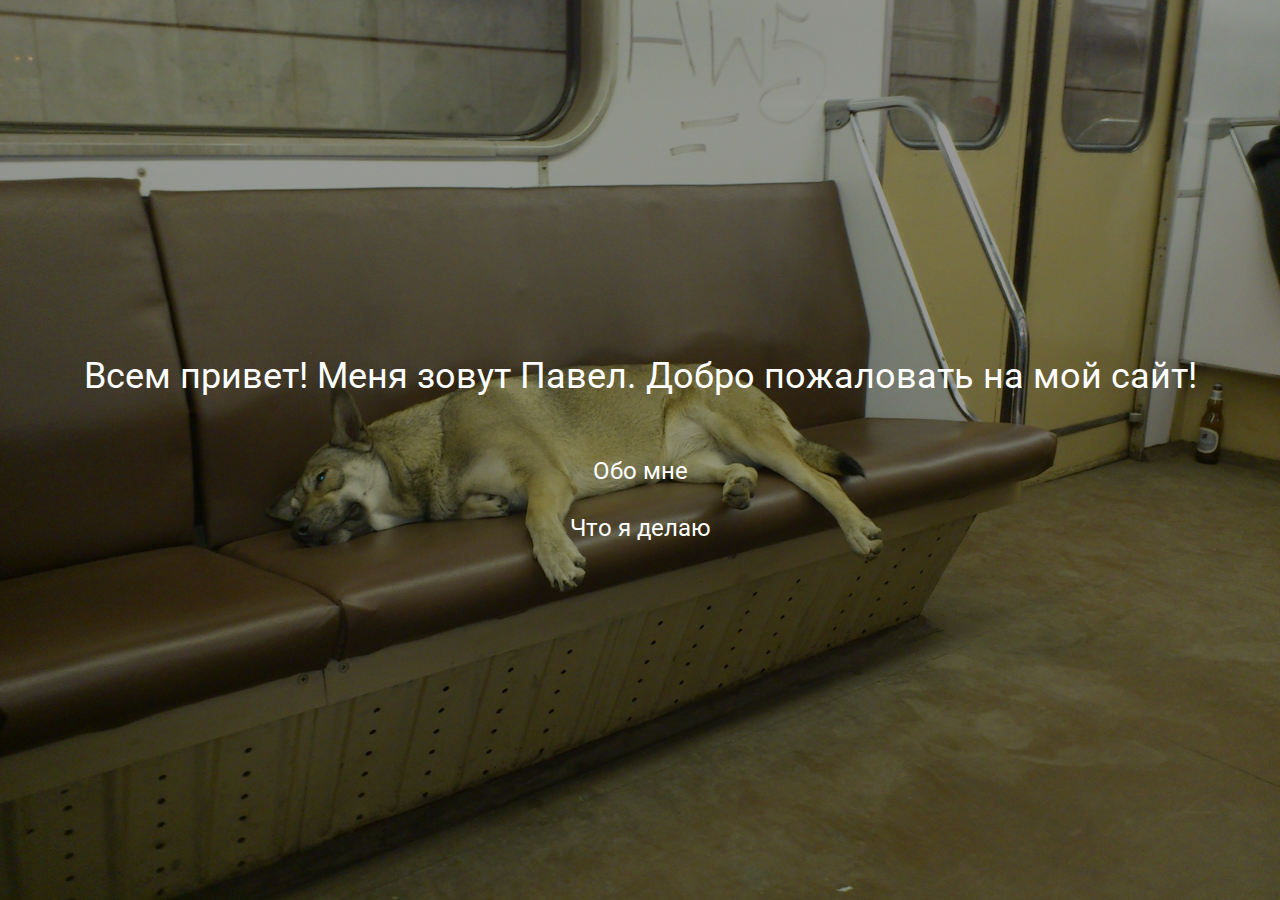
==== Страница-1.html @ dc4f7267 "first commit" ====
<!DOCTYPE html>
<html style="font-size: 16px;">
  <head>
    <meta name="viewport" content="width=device-width, initial-scale=1.0">
    <meta charset="utf-8">
    <meta name="keywords" content="">
    <meta name="description" content="">
    <meta name="page_type" content="np-template-header-footer-from-plugin">
    <title>Страница 1</title>
    <link rel="stylesheet" href="nicepage.css" media="screen">
<link rel="stylesheet" href="Страница-1.css" media="screen">
    <script class="u-script" type="text/javascript" src="jquery.js" defer=""></script>
    <script class="u-script" type="text/javascript" src="nicepage.js" defer=""></script>
    
    
    <link id="u-theme-google-font" rel="stylesheet" href="https://fonts.googleapis.com/css?family=Roboto:100,100i,300,300i,400,400i,500,500i,700,700i,900,900i|Open+Sans:300,300i,400,400i,600,600i,700,700i,800,800i">
    <script type="application/ld+json">{
		"@context": "http://schema.org",
		"@type": "Organization",
		"name": "Site1",
		"url": "index.html"
}</script>
    <meta property="og:title" content="Страница 1">
    <meta property="og:type" content="website">
    <meta name="theme-color" content="#478ac9">
    <link rel="canonical" href="index.html">
    <meta property="og:url" content="index.html">
  </head>
  <body class="u-body">
    <section class="u-align-center u-clearfix u-image u-shading u-section-1" id="sec-e15f" data-image-width="3264" data-image-height="2448">
      <div class="u-clearfix u-sheet u-valign-middle u-sheet-1">
        <h2 class="u-subtitle u-text u-text-default u-text-1">Всем привет! Меня зовут Павел. Добро пожаловать на мой сайт!</h2>
        <h4 class="u-text u-text-2">
          <a href="Страница-2.html">Обо мне</a>
          <br>
          <br>
          <a href="Страница-3.html">Что я делаю</a>
        </h4>
      </div>
    </section>
    
    
    
  </body>
</html>
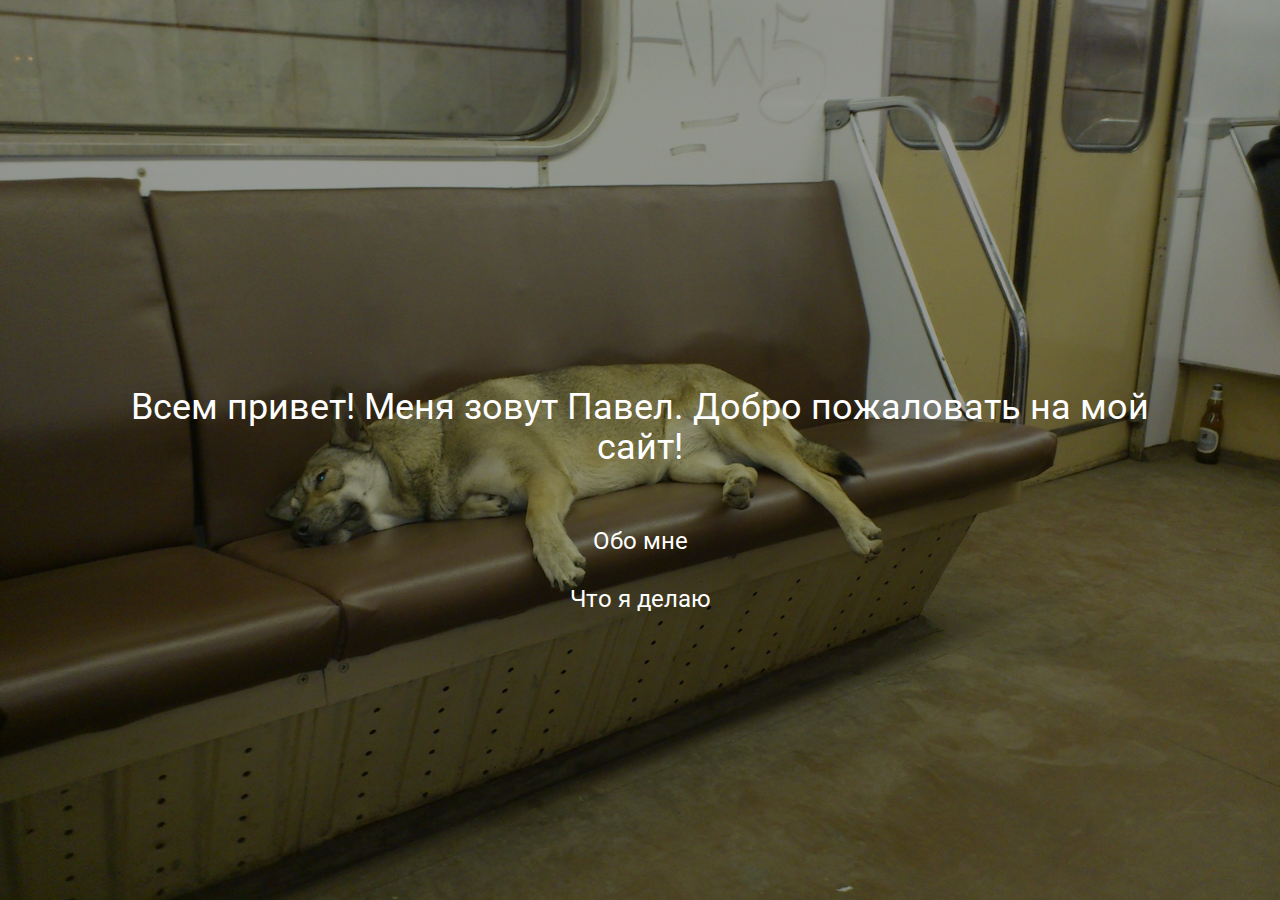
==== commit 69a8fde6: "align for mobile" ====
--- a/Страница-1.html
+++ b/Страница-1.html
@@ -28,7 +28,7 @@
   </head>
   <body class="u-body">
     <section class="u-align-center u-clearfix u-image u-shading u-section-1" id="sec-e15f" data-image-width="3264" data-image-height="2448">
-      <div class="u-clearfix u-sheet u-valign-middle u-sheet-1">
+      <div class="u-clearfix u-sheet u-valign-middle-xs u-sheet-1">
         <h2 class="u-subtitle u-text u-text-default u-text-1">Всем привет! Меня зовут Павел. Добро пожаловать на мой сайт!</h2>
         <h4 class="u-text u-text-2">
           <a href="Страница-2.html">Обо мне</a>
--- a/Страница-1.css
+++ b/Страница-1.css
@@ -1,8 +1,14 @@
 .u-section-1 {background-image: linear-gradient(0deg, rgba(0,0,0,0.4), rgba(0,0,0,0.4)), url("images/orig.jpg"); background-position: 50% 50%}
 .u-section-1 .u-sheet-1 {min-height: 100vh}
-.u-section-1 .u-text-1 {margin: 60px auto 0}
-.u-section-1 .u-text-2 {text-transform: none; margin: 60px auto} 
+.u-section-1 .u-text-1 {margin: 388px 19px 0}
+.u-section-1 .u-text-2 {text-transform: none; margin: 60px auto 0} 
 
-@media (max-width: 1199px){ .u-section-1 .u-text-2 {width: 100px; height: 50px} }
+@media (max-width: 1199px){ .u-section-1 .u-text-1 {margin-left: 15px; margin-right: 15px}
+.u-section-1 .u-text-2 {width: 100px; height: 50px} }
 
-@media (max-width: 575px){ .u-section-1 .u-sheet-1 {min-height: 287px} }+@media (max-width: 991px){ .u-section-1 .u-text-1 {margin-left: 12px; margin-right: 12px} }
+
+@media (max-width: 767px){ .u-section-1 .u-text-1 {margin-left: 9px; margin-right: 9px} }
+
+@media (max-width: 575px){ .u-section-1 .u-text-1 {margin-top: 60px; margin-left: 6px; margin-right: 6px}
+.u-section-1 .u-text-2 {margin-bottom: 60px} }